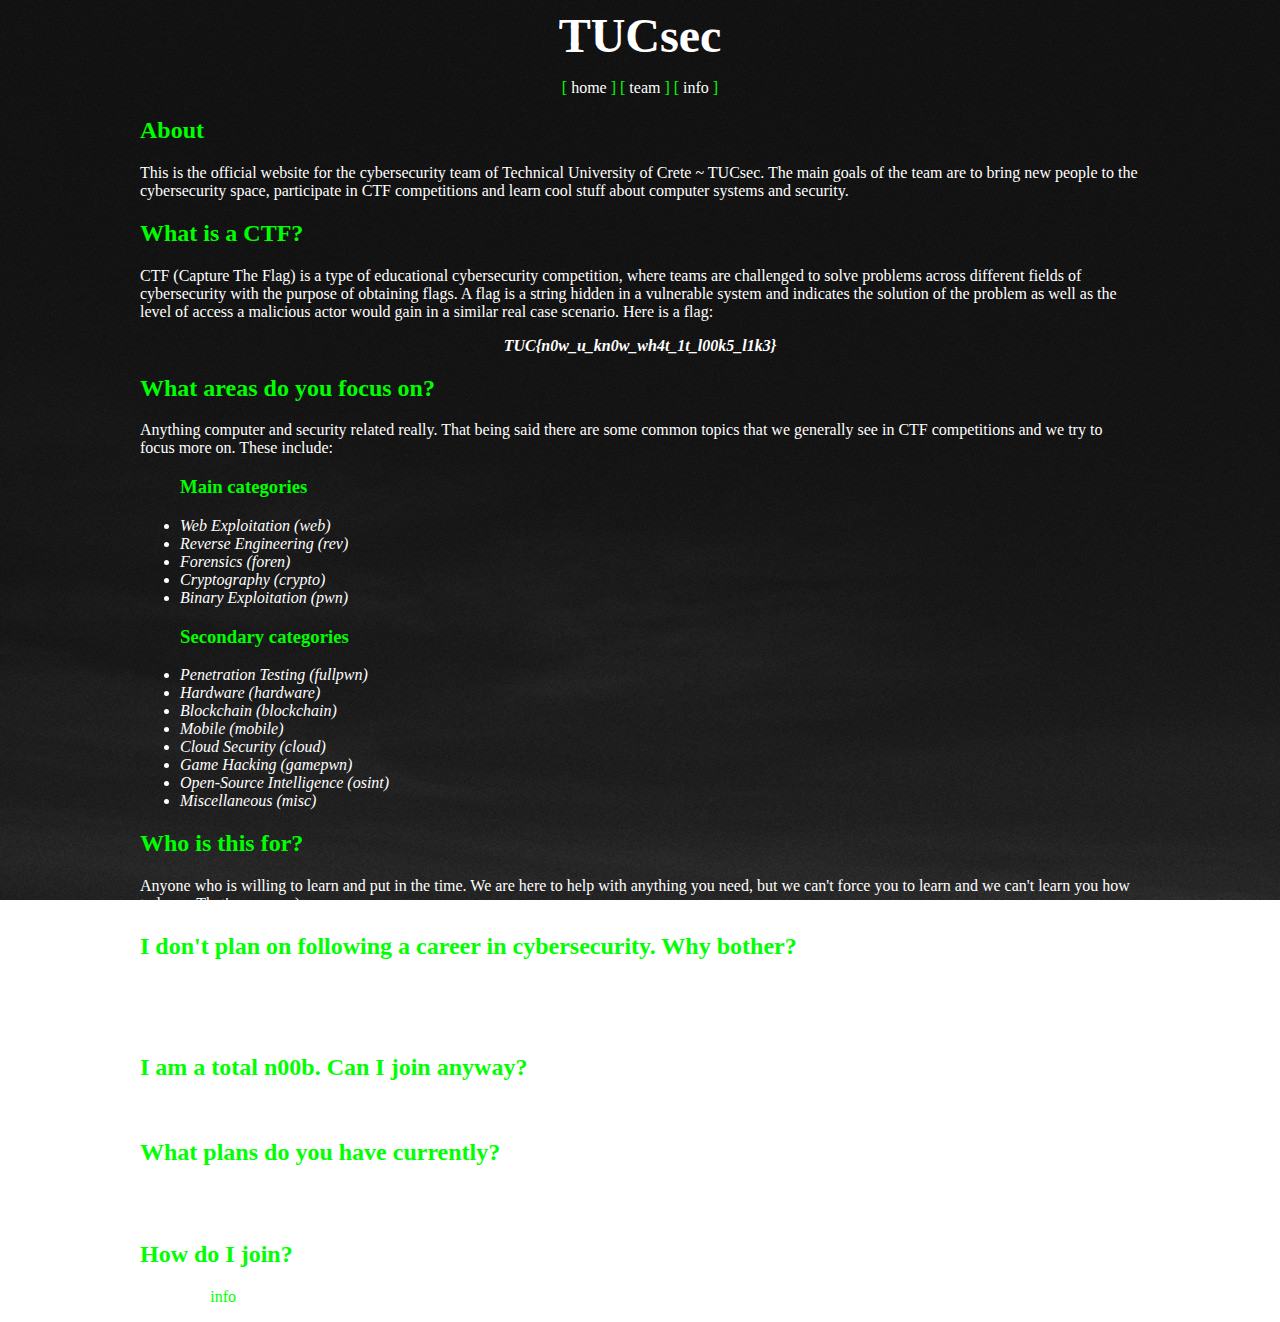
==== index.html @ b25b1bbc "Initial commit." ====
<!DOCTYPE html>
<html lang="en">
	<head>
		<title>TUCsec - Home</title>
		<link rel="stylesheet" type='text/css' href="./css/style.css">
		<link rel="icon" href="./assets/icons/favicon.ico">
		<meta charset="utf-8"/>
	</head>

	<body>
		<div class="container">
			<div class="stack" style="--stacks: 3;">
				<link rel="stylesheet" type='text/css' href="./css/stack-glitch-effect.css">
				<span style="--index: 0;">TUCsec</span>
				<span style="--index: 1;">TUCsec</span>
				<span style="--index: 2;">TUCsec</span>
			</div>
		</div>
		<!-- <img src="./assets/icons/logo_small.webp" alt="logo" align="right" title=""> -->

		<p align="center">
			<a href="index.html">[ <span style="color: #ffffff">home</span> ]</a>
			<a href="team.html">[ <span style="color: #ffffff">team</span> ]</a>
			<a href="info.html">[ <span style="color: #ffffff">info</span> ]</a>
		</p>

		<h2>About</h2>
		<p>This is the official website for the cybersecurity team of Technical University of Crete ~ TUCsec. The main goals of the team are to bring new people to the cybersecurity space, participate in CTF competitions and learn cool stuff about computer systems and security.</p>

		<h2>What is a CTF?</h2>
		<p>CTF (Capture The Flag) is a type of educational cybersecurity competition, where teams are challenged to solve problems across different fields of cybersecurity with the purpose of obtaining flags. A flag is a string hidden in a vulnerable system and indicates the solution of the problem as well as the level of access a malicious actor would gain in a similar real case scenario. Here is a flag:</p>
		<p align="center"><b><i>TUC{n0w_u_kn0w_wh4t_1t_l00k5_l1k3}</i></b></p>

		<h2>What areas do you focus on?</h2>
		<p>Anything computer and security related really. That being said there are some common topics that we generally see in CTF competitions and we try to focus more on. These include:</p>
		<div>
			<ul>
				<h3>Main categories</h3>
				<li><i>Web Exploitation (web)</i></li>
				<li><i>Reverse Engineering (rev)</i></li>
				<li><i>Forensics (foren)</i></li>
				<li><i>Cryptography (crypto)</i></li>
				<li><i>Binary Exploitation (pwn)</i></li>

				<h3>Secondary categories</h3>
				<li><i>Penetration Testing (fullpwn)</i></li>
				<li><i>Hardware (hardware)</i></li>
				<li><i>Blockchain (blockchain)</i></li>
				<li><i>Mobile (mobile)</i></li>
				<li><i>Cloud Security (cloud)</i></li>
				<li><i>Game Hacking (gamepwn)</i></li>
				<li><i>Open-Source Intelligence (osint)</i></li>
				<li><i>Miscellaneous (misc)</i></li>
			</ul>
		</div>

		<h2>Who is this for?</h2>
		<p>Anyone who is willing to learn and put in the time. We are here to help with anything you need, but we can't force you to learn and we can't learn you how to learn. That's on you. :)</p>
		
		<h2>I don't plan on following a career in cybersecurity. Why bother?</h2>
		<p>We believe that anyone should have at least a basic understanding and awareness for computer security in this day and age, no matter what they do. That way you can protect yourself better and also have a better perspective for lots of things. Security isn't only about computers after all. You can learn many useful things here no matter what you decide to do later on in your career.</p>

		<h2>I am a total n00b. Can I join anyway?</h2>
		<p>Everyone was at some point. That's what this team is for. There are no prerequisites for joining the team, but <b><i>any</i></b> skills you have might come in handy.</p>

		<h2>What plans do you have currently?</h2>
		<p>We are in the process of recruiting and organizing live workshops and competitions for our team members. We also participate in CTF competitions every other week. Ideally we would like to have more people to cover more roles in the team and be able to play more competitively in CTFs.</p>

		<h2>How do I join?</h2>
		<p>Check our <a href="info.html">info</a> page!</p>

	</body>
</html>
---- css/style.css ----
* {
	min-height: 100%;
	font-family: JetBrains Mono;
}

html {
	background-image: url('../assets/backgrounds/black.jpg');
	background-attachment: fixed;
	/* background-position: center; */
	cursor: url('../assets/cursors/Hacked Mod Cursors/Hacked Mod Green/Arrow.cur'), auto;
}

body {
	color: white;
	background: #00000000;
	max-width: 1000px;
	margin-left: auto;
	margin-right: auto;
	cursor: url('../assets/cursors/Hacked Mod Cursors/Hacked Mod Green/Arrow.cur'), auto;
}

h1 {
	color: #00ff00;
	text-align: center;
}

h2, h3 {
	color: #00ff00;
}

p {
	color: white;
	cursor: url('../assets/cursors/Hacked Mod Cursors/Hacked Mod Green/IBeam.cur'), auto;
}

a {
	color: #00ff00;
	text-decoration: none;
	cursor: url('../assets/cursors/Hacked Mod Cursors/Hacked Mod Green/Hand.cur'), auto;
}

::selection {
	background: #00ff00;
	color: black;
}
---- css/stack-glitch-effect.css ----
.stack {
  display: grid;
  grid-template-columns: 1fr;
}

.stack span {
  text-align: center;
  font-weight: bold;
  grid-row-start: 1;
  grid-column-start: 1;
  font-size: 3rem;
  --stack-height: calc(100% / var(--stacks) - 1px);
  --inverse-index: calc(calc(var(--stacks) - 1) - var(--index));
  --clip-top: calc(var(--stack-height) * var(--index));
  --clip-bottom: calc(var(--stack-height) * var(--inverse-index));
  clip-path: inset(var(--clip-top) 0 var(--clip-bottom) 0);
  animation: stack 340ms cubic-bezier(.46,.29,0,1.24) 1 backwards calc(var(--index) * 120ms), glitch 2s ease infinite 2s alternate-reverse;
}

.stack span:nth-child(odd) { --glitch-translate: 8px; }
.stack span:nth-child(even) { --glitch-translate: -8px; }

@keyframes stack {
  0% {
    opacity: 0;
    transform: translateX(-50%);
    text-shadow: -2px 3px 0 red, 2px -3px 0 blue;
  };
  60% {
    opacity: 0.5;
    transform: translateX(50%);
  }
  80% {
    transform: none;
    opacity: 1;
    text-shadow: 2px -3px 0 red, -2px 3px 0 blue;
  }
  100% {
    text-shadow: none;
  }
}

@keyframes glitch {
  0% {
    text-shadow: -2px 3px 0 red, 2px -3px 0 blue;
    transform: translate(var(--glitch-translate));
  }
  2% {
    text-shadow: 2px -3px 0 red, -2px 3px 0 blue;
  }
  4%, 100% {  text-shadow: none; transform: none; }
}
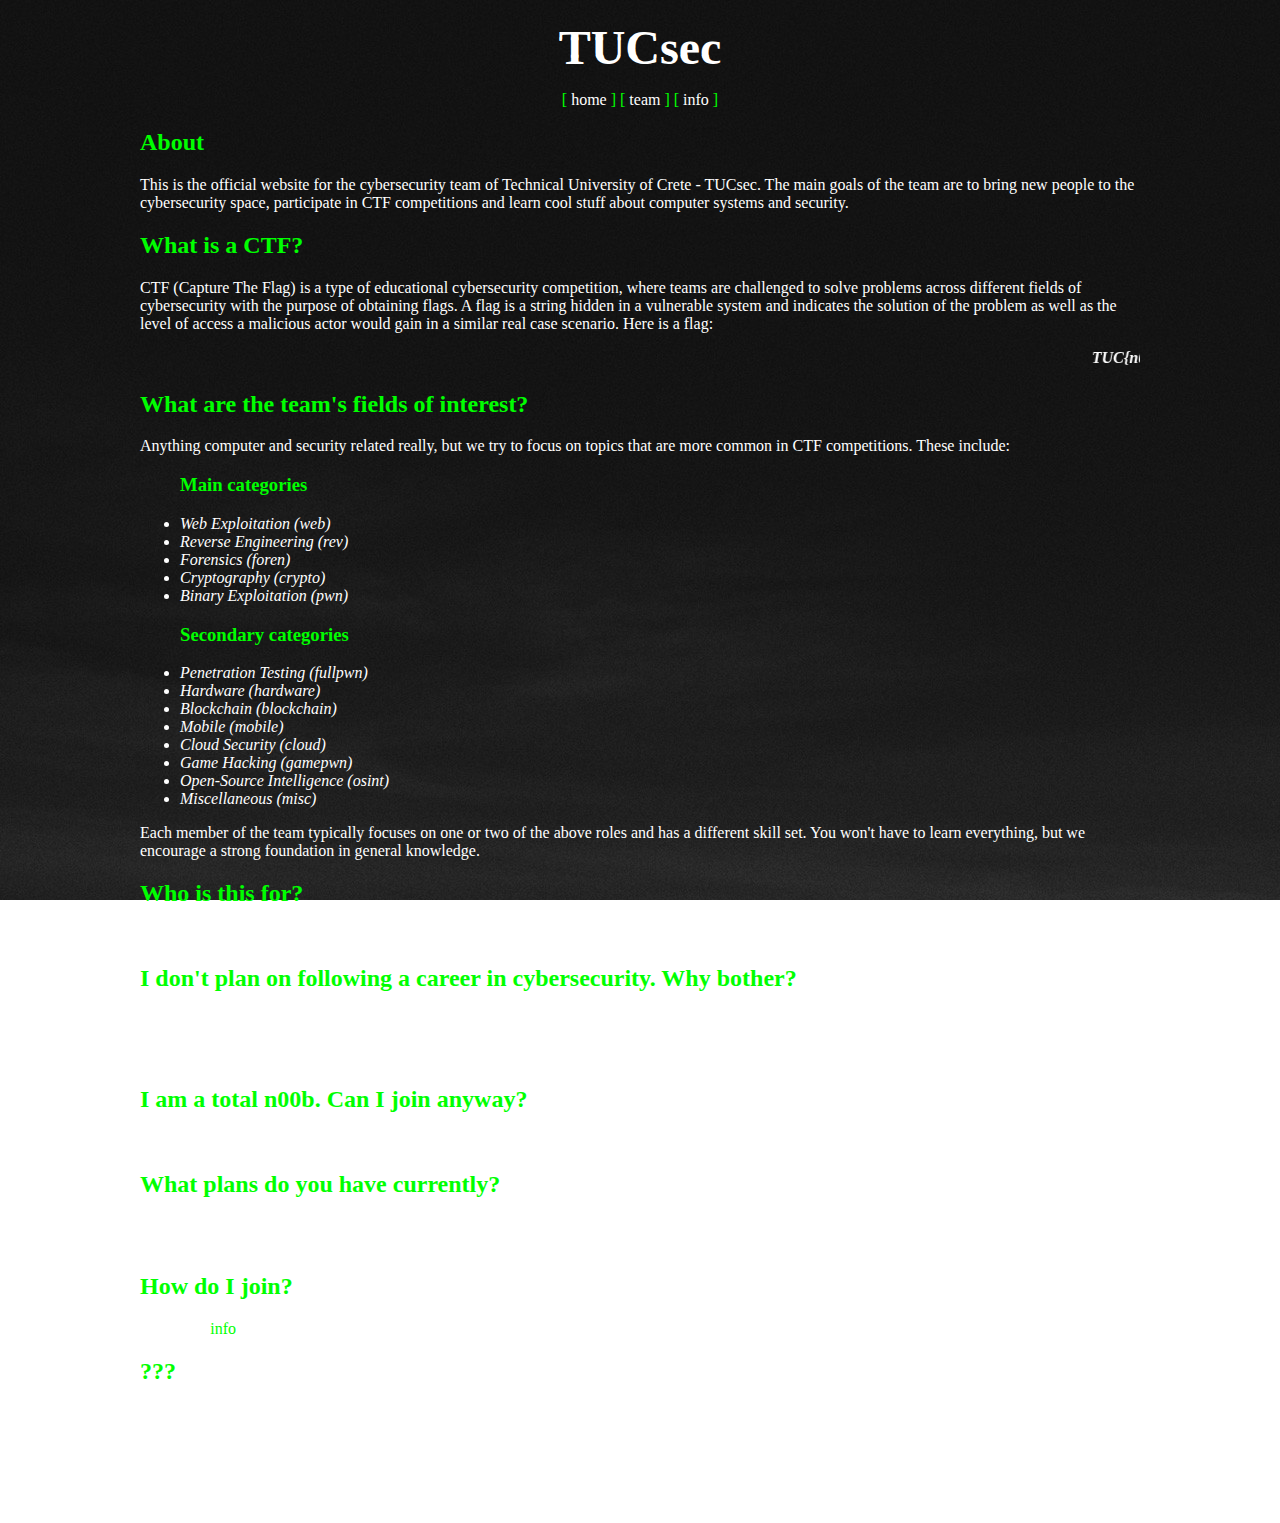
==== commit 642c7b0a: "Minor changes. Added a warmup challenge" ====
--- a/index.html
+++ b/index.html
@@ -16,7 +16,6 @@
 				<span style="--index: 2;">TUCsec</span>
 			</div>
 		</div>
-		<!-- <img src="./assets/icons/logo_small.webp" alt="logo" align="right" title=""> -->
 
 		<p align="center">
 			<a href="index.html">[ <span style="color: #ffffff">home</span> ]</a>
@@ -25,14 +24,14 @@
 		</p>
 
 		<h2>About</h2>
-		<p>This is the official website for the cybersecurity team of Technical University of Crete ~ TUCsec. The main goals of the team are to bring new people to the cybersecurity space, participate in CTF competitions and learn cool stuff about computer systems and security.</p>
+		<p>This is the official website for the cybersecurity team of Technical University of Crete - TUCsec. The main goals of the team are to bring new people to the cybersecurity space, participate in CTF competitions and learn cool stuff about computer systems and security.</p>
 
 		<h2>What is a CTF?</h2>
 		<p>CTF (Capture The Flag) is a type of educational cybersecurity competition, where teams are challenged to solve problems across different fields of cybersecurity with the purpose of obtaining flags. A flag is a string hidden in a vulnerable system and indicates the solution of the problem as well as the level of access a malicious actor would gain in a similar real case scenario. Here is a flag:</p>
-		<p align="center"><b><i>TUC{n0w_u_kn0w_wh4t_1t_l00k5_l1k3}</i></b></p>
+		<p align="center"><b><i><marquee>TUC{n0w_u_kn0w_wh4t_1t_l00k5_l1k3}</marquee></i></b></p>
 
-		<h2>What areas do you focus on?</h2>
-		<p>Anything computer and security related really. That being said there are some common topics that we generally see in CTF competitions and we try to focus more on. These include:</p>
+		<h2>What are the team's fields of interest?</h2>
+		<p>Anything computer and security related really, but we try to focus on topics that are more common in CTF competitions. These include:</p>
 		<div>
 			<ul>
 				<h3>Main categories</h3>
@@ -54,20 +53,27 @@
 			</ul>
 		</div>
 
+		<p>Each member of the team typically focuses on one or two of the above roles and has a different skill set. You won't have to learn everything, but we encourage a strong foundation in general knowledge.</p>
+
 		<h2>Who is this for?</h2>
-		<p>Anyone who is willing to learn and put in the time. We are here to help with anything you need, but we can't force you to learn and we can't learn you how to learn. That's on you. :)</p>
+		<p>Anyone who is willing to learn and put in the time. We are here to help with anything you need, but the drive to learn and grow is on you. :)</p>
 		
 		<h2>I don't plan on following a career in cybersecurity. Why bother?</h2>
-		<p>We believe that anyone should have at least a basic understanding and awareness for computer security in this day and age, no matter what they do. That way you can protect yourself better and also have a better perspective for lots of things. Security isn't only about computers after all. You can learn many useful things here no matter what you decide to do later on in your career.</p>
+		<p>We believe everyone should have at least a basic understanding and awareness for computer security in today's digital age, regardless of their career path. This knowledge helps you protect yourself from potential threats and also provides valuable insights applicable in many areas. You can learn many useful things here no matter what you decide to do later on in your career.</p>
 
 		<h2>I am a total n00b. Can I join anyway?</h2>
-		<p>Everyone was at some point. That's what this team is for. There are no prerequisites for joining the team, but <b><i>any</i></b> skills you have might come in handy.</p>
+		<p>Everyone was at some point. That's what this team is for. There are no prerequisites for joining the team, but any skills you have might come in handy.</p>
 
 		<h2>What plans do you have currently?</h2>
-		<p>We are in the process of recruiting and organizing live workshops and competitions for our team members. We also participate in CTF competitions every other week. Ideally we would like to have more people to cover more roles in the team and be able to play more competitively in CTFs.</p>
+		<p>We are currently in the process of recruiting more people and organizing on-site workshops and competitions for our team members. We also participate in CTF competitions every other week. At this phase, we would like to expand the team to fill more roles and be able to play more competitively in CTFs.</p>
 
 		<h2>How do I join?</h2>
 		<p>Check our <a href="info.html">info</a> page!</p>
 
+		<h2>???</h2>
+		<details>
+			<summary>???</summary>
+			<p>Huh? What is this? ( •͡˘_•͡˘)ノ<a href="challenge.html">ð</a></p>
+		</details>
 	</body>
 </html>
--- a/css/style.css
+++ b/css/style.css
@@ -14,6 +14,8 @@
 	color: white;
 	background: #00000000;
 	max-width: 1000px;
+	margin-top: 20px;
+	margin-bottom: 100px;
 	margin-left: auto;
 	margin-right: auto;
 	cursor: url('../assets/cursors/Hacked Mod Cursors/Hacked Mod Green/Arrow.cur'), auto;
@@ -39,6 +41,10 @@
 	cursor: url('../assets/cursors/Hacked Mod Cursors/Hacked Mod Green/Hand.cur'), auto;
 }
 
+summary {
+	cursor: url('../assets/cursors/Hacked Mod Cursors/Hacked Mod Green/Hand.cur'), auto;
+}
+
 ::selection {
 	background: #00ff00;
 	color: black;
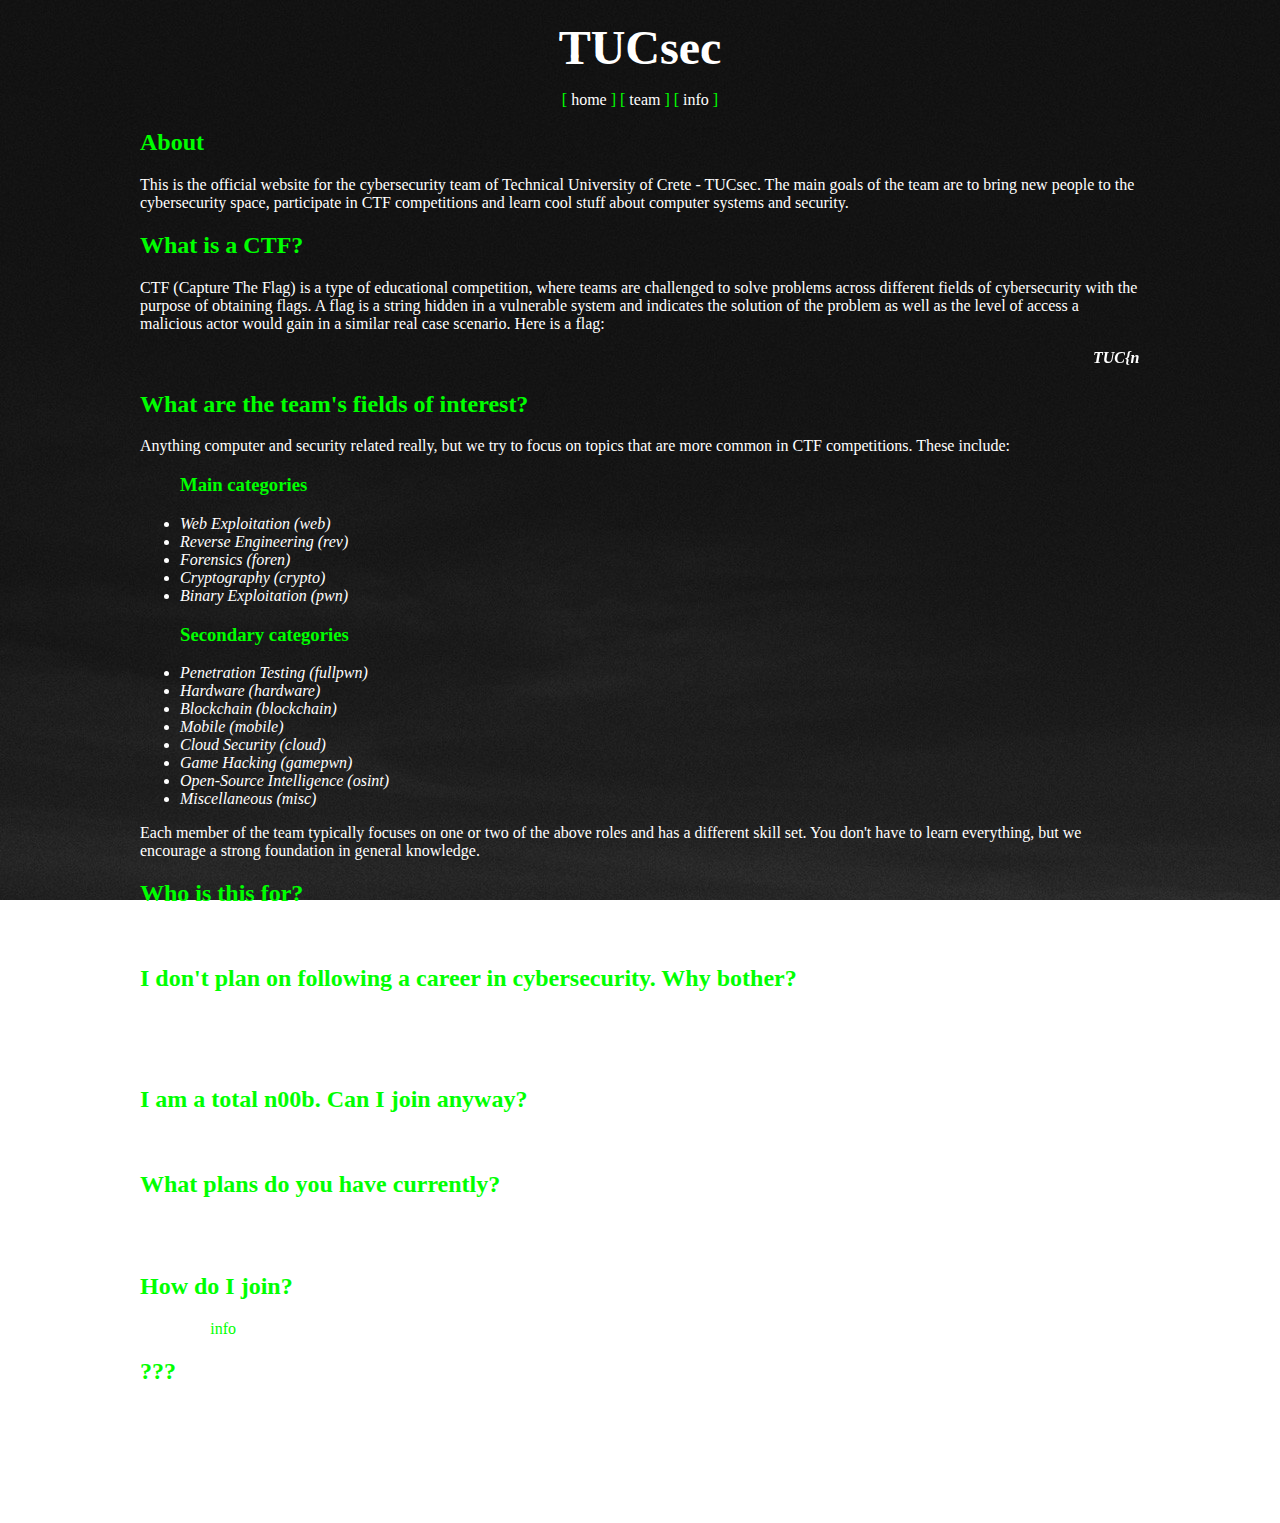
==== commit 791262e5: "Fixed some typos" ====
--- a/index.html
+++ b/index.html
@@ -27,7 +27,7 @@
 		<p>This is the official website for the cybersecurity team of Technical University of Crete - TUCsec. The main goals of the team are to bring new people to the cybersecurity space, participate in CTF competitions and learn cool stuff about computer systems and security.</p>
 
 		<h2>What is a CTF?</h2>
-		<p>CTF (Capture The Flag) is a type of educational cybersecurity competition, where teams are challenged to solve problems across different fields of cybersecurity with the purpose of obtaining flags. A flag is a string hidden in a vulnerable system and indicates the solution of the problem as well as the level of access a malicious actor would gain in a similar real case scenario. Here is a flag:</p>
+		<p>CTF (Capture The Flag) is a type of educational competition, where teams are challenged to solve problems across different fields of cybersecurity with the purpose of obtaining flags. A flag is a string hidden in a vulnerable system and indicates the solution of the problem as well as the level of access a malicious actor would gain in a similar real case scenario. Here is a flag:</p>
 		<p align="center"><b><i><marquee>TUC{n0w_u_kn0w_wh4t_1t_l00k5_l1k3}</marquee></i></b></p>
 
 		<h2>What are the team's fields of interest?</h2>
@@ -53,7 +53,7 @@
 			</ul>
 		</div>
 
-		<p>Each member of the team typically focuses on one or two of the above roles and has a different skill set. You won't have to learn everything, but we encourage a strong foundation in general knowledge.</p>
+		<p>Each member of the team typically focuses on one or two of the above roles and has a different skill set. You don't have to learn everything, but we encourage a strong foundation in general knowledge.</p>
 
 		<h2>Who is this for?</h2>
 		<p>Anyone who is willing to learn and put in the time. We are here to help with anything you need, but the drive to learn and grow is on you. :)</p>
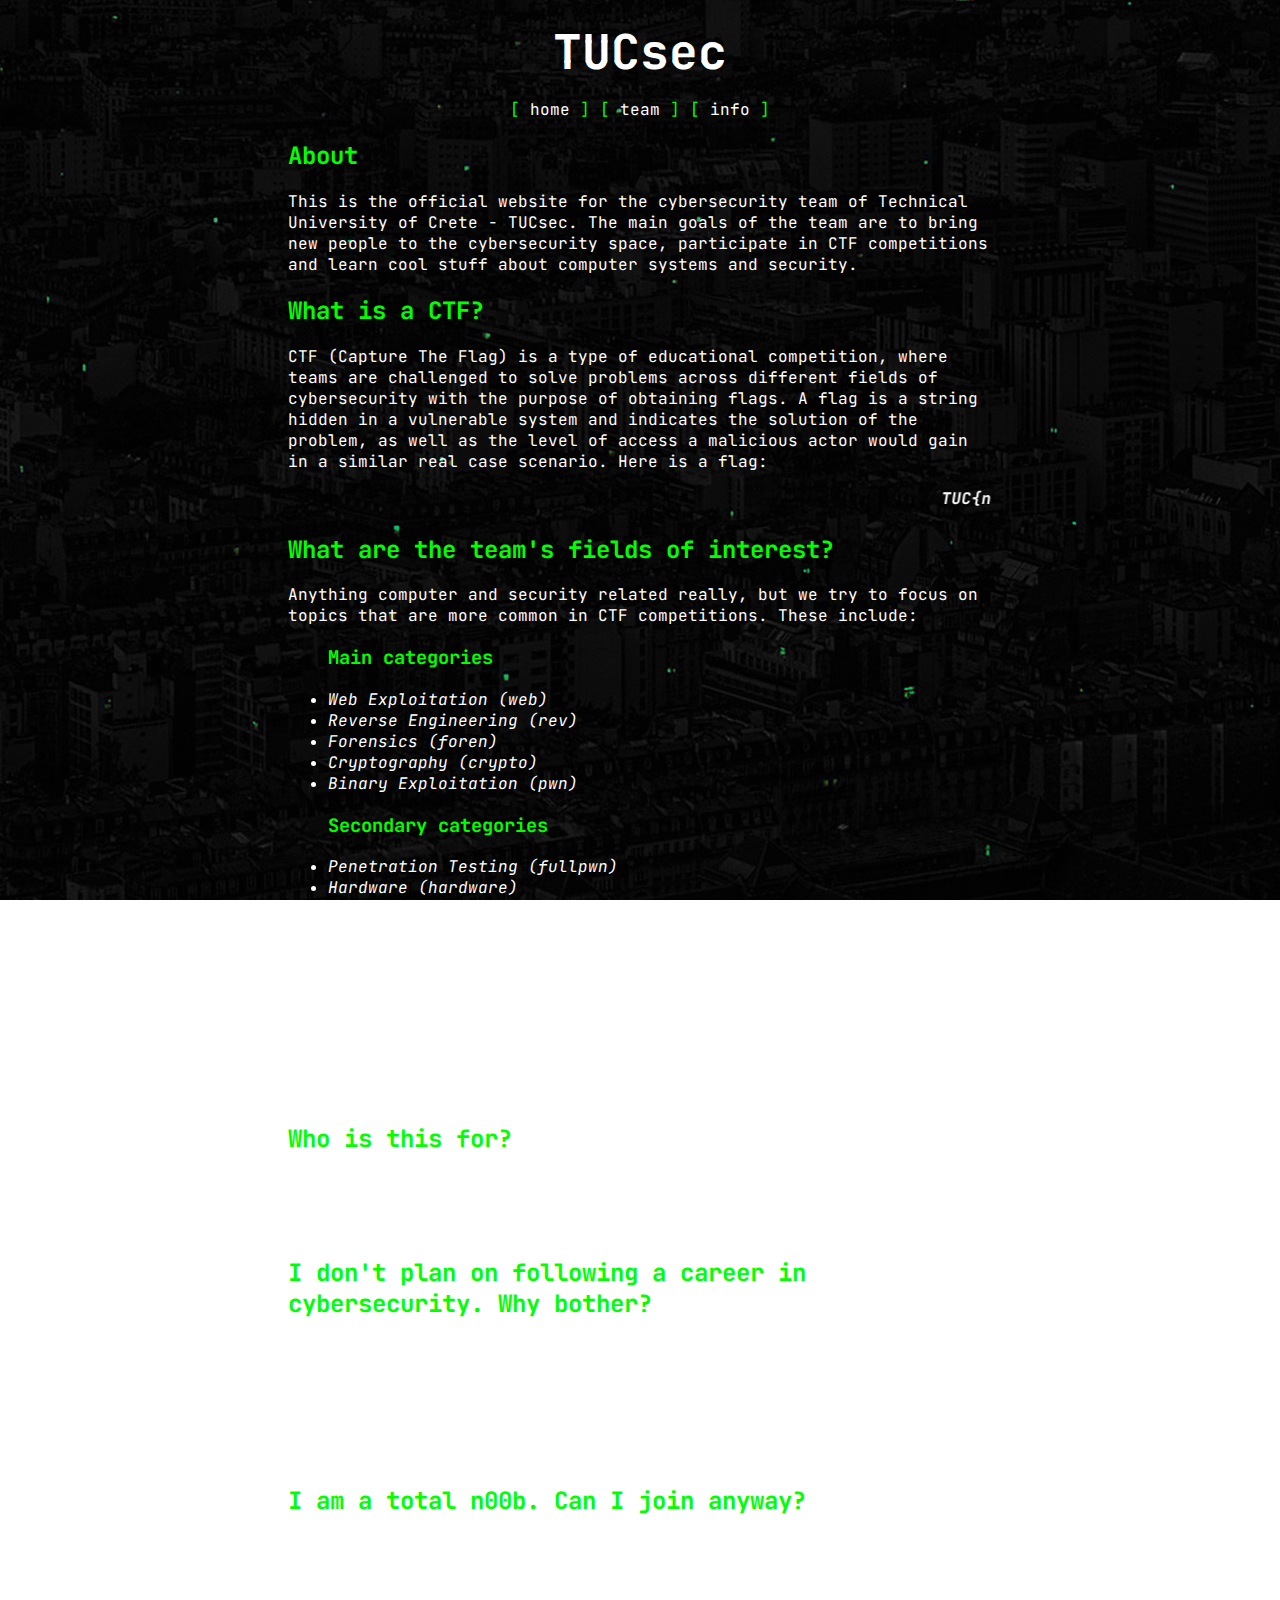
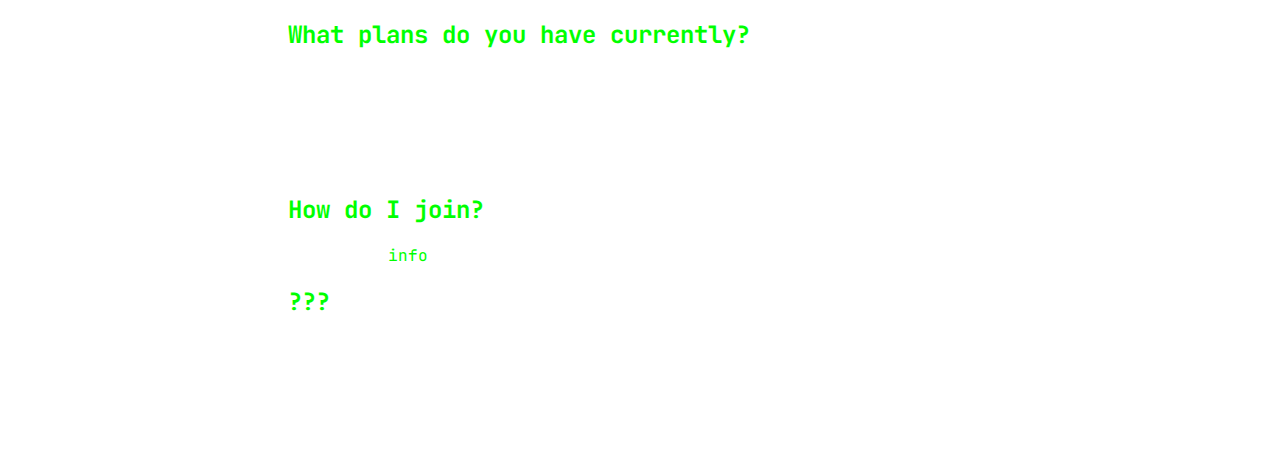
==== commit 21c7a037: "Optimized for mobile devices." ====
--- a/index.html
+++ b/index.html
@@ -4,6 +4,8 @@
 		<title>TUCsec - Home</title>
 		<link rel="stylesheet" type='text/css' href="./css/style.css">
 		<link rel="icon" href="./assets/icons/favicon.ico">
+		<link href="https://fonts.googleapis.com/css2?family=JetBrains+Mono:wght@400;500;600;700&display=swap" rel="stylesheet">
+		<meta name="viewport" content="width=device-width, initial-scale=1.0">
 		<meta charset="utf-8"/>
 	</head>
 
@@ -17,7 +19,7 @@
 			</div>
 		</div>
 
-		<p align="center">
+		<p align="center" class="categories">
 			<a href="index.html">[ <span style="color: #ffffff">home</span> ]</a>
 			<a href="team.html">[ <span style="color: #ffffff">team</span> ]</a>
 			<a href="info.html">[ <span style="color: #ffffff">info</span> ]</a>
@@ -27,7 +29,7 @@
 		<p>This is the official website for the cybersecurity team of Technical University of Crete - TUCsec. The main goals of the team are to bring new people to the cybersecurity space, participate in CTF competitions and learn cool stuff about computer systems and security.</p>
 
 		<h2>What is a CTF?</h2>
-		<p>CTF (Capture The Flag) is a type of educational competition, where teams are challenged to solve problems across different fields of cybersecurity with the purpose of obtaining flags. A flag is a string hidden in a vulnerable system and indicates the solution of the problem as well as the level of access a malicious actor would gain in a similar real case scenario. Here is a flag:</p>
+		<p>CTF (Capture The Flag) is a type of educational competition, where teams are challenged to solve problems across different fields of cybersecurity with the purpose of obtaining flags. A flag is a string hidden in a vulnerable system and indicates the solution of the problem, as well as the level of access a malicious actor would gain in a similar real case scenario. Here is a flag:</p>
 		<p align="center"><b><i><marquee>TUC{n0w_u_kn0w_wh4t_1t_l00k5_l1k3}</marquee></i></b></p>
 
 		<h2>What are the team's fields of interest?</h2>
--- a/css/style.css
+++ b/css/style.css
@@ -1,19 +1,21 @@
 * {
 	min-height: 100%;
-	font-family: JetBrains Mono;
+	font-family: JetBrains Mono, monospace;
 }
 
 html {
-	background-image: url('../assets/backgrounds/black.jpg');
+	background-image: url('../assets/backgrounds/city-lights.jpg');
 	background-attachment: fixed;
-	/* background-position: center; */
+	background-position: center;
+	/* background-size: contain; */
+	/* background-repeat: no-repeat; */
 	cursor: url('../assets/cursors/Hacked Mod Cursors/Hacked Mod Green/Arrow.cur'), auto;
 }
 
 body {
 	color: white;
 	background: #00000000;
-	max-width: 1000px;
+	max-width: 55%;
 	margin-top: 20px;
 	margin-bottom: 100px;
 	margin-left: auto;
@@ -26,7 +28,11 @@
 	text-align: center;
 }
 
-h2, h3 {
+h2 {
+	color: #00ff00;
+}
+
+h3 {
 	color: #00ff00;
 }
 
@@ -49,3 +55,29 @@
 	background: #00ff00;
 	color: black;
 }
+
+@media screen and (max-width: 768px) {
+	body {
+		max-width: 85%;
+	}
+
+	h2 {
+		font-size: 18px;
+	}
+
+	h3 {
+		font-size: 16px;
+	}
+
+	p, a, li, summary, marquee {
+		font-size: 12px;
+	}
+
+	.container .stack span {
+	    font-size: 32px;
+	}
+
+	.categories a {
+		font-size: 12px;
+	}
+}
